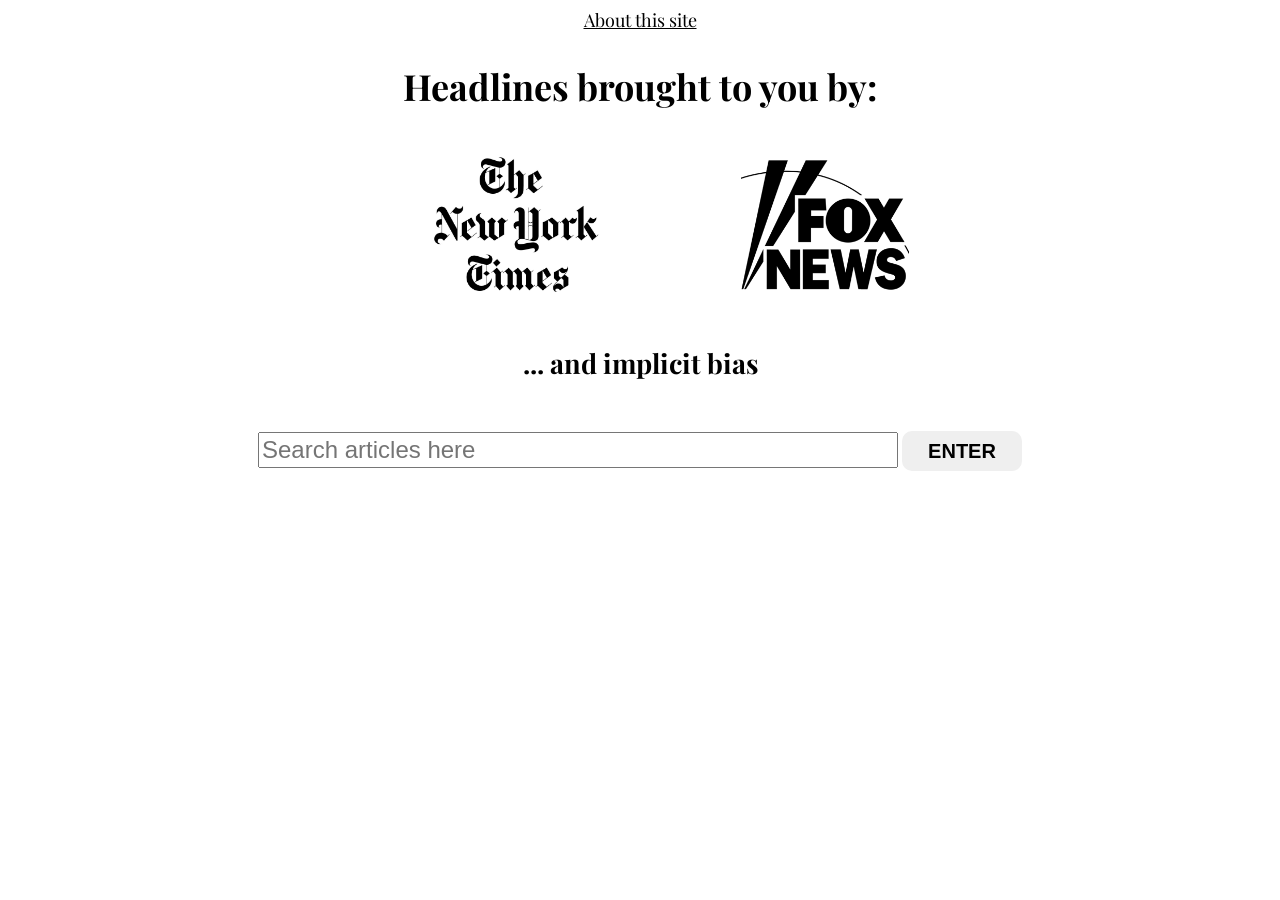
==== index.html @ d92c0865 "Initial commit: NYT vs Fox News headline comparison - Side-by-side comparison of NYT and Fox News ar" ====
<!DOCTYPE html>
<html>
	<head>
		<meta charset="utf-8"/>
		<meta name="viewport" content="width=device-width">
		<title>Headlines</title>
		<link href="https://fonts.googleapis.com/css?family=Playfair+Display" rel="stylesheet">
		<link rel="stylesheet" type="text/css" href="style.css?v=3"/>
		<A HREF= "about.html"> About this site </A>
	</head>
	
	<body>

	<h1> Headlines brought to you by: </h1>
	<div class="logo-container">
		<div class="nytlogos">
			<img src="nyt.png" id="nytlogo">
		</div>
		<div class="foxlogos">
			<img src="foxnews.png" id="foxlogo">
		</div>
	</div>
	<div>
	<h2 id="ib">... and implicit bias </h2>
	</div>
	<div class='form'>
	<input type="centras" id="searchInput" type="text" placeholder="Search articles here" align="center" >
	<button class="aButton" id="search" data-apiTerm="cars">ENTER</button>
	</div>

		<div>
		<h1 id="searchTerm"></h1>
		<div id="resultsTarget">
			<p id="resultParagraph">
			</p>
		</div>
		</div>
		<div id="wrap">
			<div class="left"> </div>

			<div class="right"> </div>
		</div>

		<script src="https://code.jquery.com/jquery-2.0.3.min.js"></script>
		<script src="scripts.js?v=3"></script>
	</body>
</html>
---- style.css ----
html{
	margin: 0;
	padding: 0;
	background-color: white;
	font-family: 'Baskerville', 'Playfair Display', sans-serif;
	font-size: 18px;
	text-align: center;
}

h1{
	margin-top: 30px;
}



a{
	color:black;
	
}

a:hover{
	box-shadow: 0 4px 7px rgba(0,0,0,0.3);
	top: -2px;
}

#searchTerm{
	width: 30%;
	text-align: center;
	margin: 5px auto;
}

#wrap{
	display: flex;
	width: 90%;
	max-width: 800px;
	margin: 0 auto;
}

.logo-container{
	display: flex;
	align-items: center;
	justify-content: center;
	gap: 60px;
	margin: 40px auto;
	max-width: 900px;
}

.nytlogos{
	flex: 1;
	text-align: right;
}

.foxlogos{
	flex: 1;
	text-align: left;
}

#nytlogo, #foxlogo{
	height: 150px;
	width: auto;
}

#ib{
	text-align: center;
	margin: 40px auto;
	width: 100%;
	clear: both;
}

.left{
	width:50%;
	height:100%;
	float:left;
	
}

.left a{
	display: block;
	text-decoration: none;
	padding: 5px 10px;
	border-radius: 8px;
	margin: 6.5px;
	box-shadow: 0 1.4px 3px rgba(0,0,0,0.25);
	transition: 0.3s all;
	position: relative;
	color:white;
	background-color: #394bef;
}

.left a:hover{
	background-color: #3141d6;
}

.right{
	width:50%;
	height:100%;
	float:right;
}

.right a{
	display: block;
	text-decoration: none;
	padding: 5px 10px;
	border-radius: 8px;
	margin: 6.5px;
	box-shadow: 0 1.4px 3px rgba(0,0,0,0.25);
	transition: 0.3s all;
	position: relative;
	color:white;
	background-color: #ed3b44;
}

.right a:hover{
	background-color: #cc2e49;
}

.about a{ 
 }


input{
	font-size: 24px;
	line-height: 30px;
	height: 30px;
	align-items: center;
	width: 50%

}

.form{
	margin: 30px auto;
}

button{
	text-align: center;
	font-weight: bold;
	font-size: 20px;
	height: 40px;
	width: 120px;
	margin-top: 10px;
	border: 2px none;
	border-radius: 10px;
}

button:hover{
	background-color: rgb(76, 126, 242);
	color: white;
}
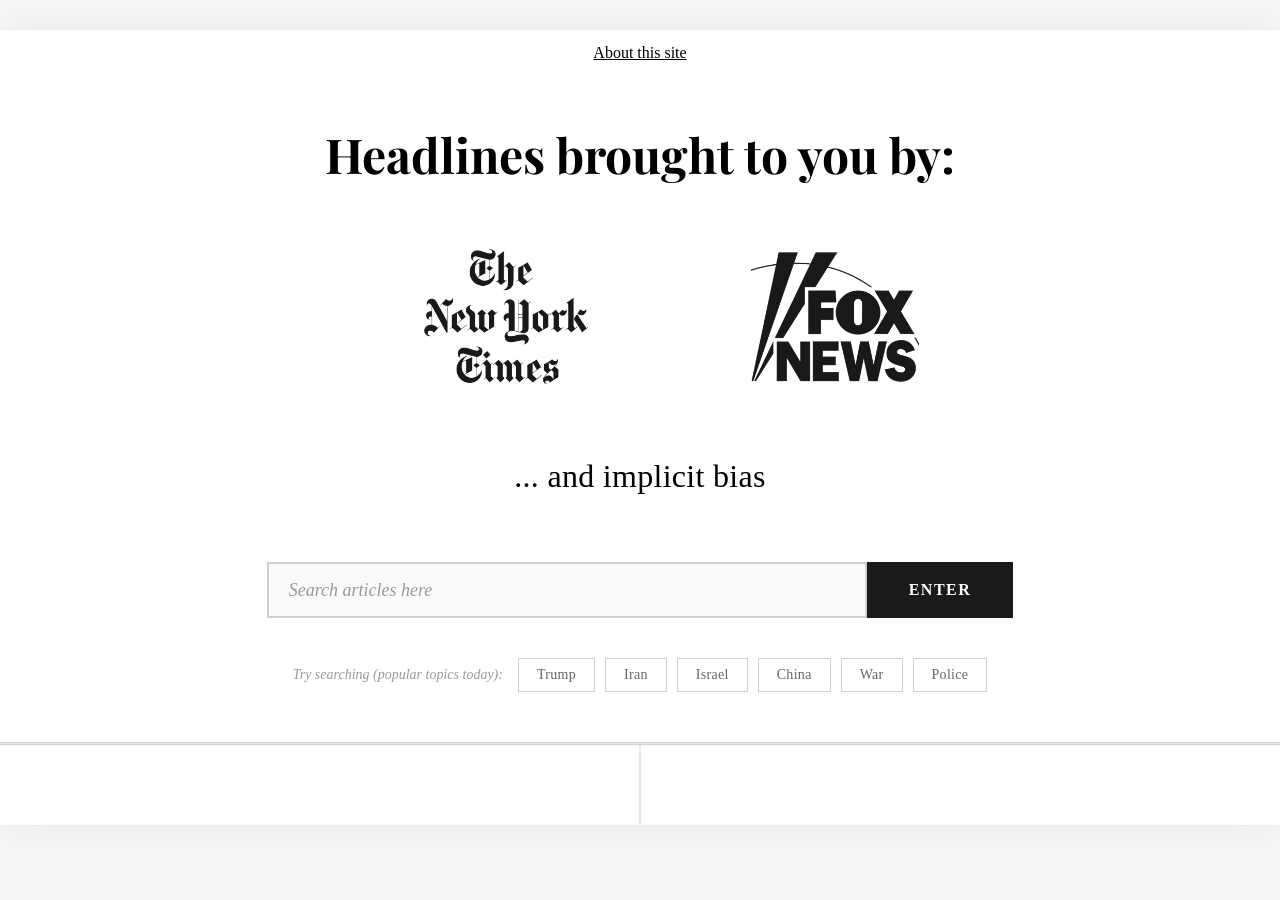
==== commit 3e0541a1: "Complete redesign with dynamic suggestions and editorial styling Features: - Dynamic suggestion pill" ====
--- a/index.html
+++ b/index.html
@@ -5,7 +5,7 @@
 		<meta name="viewport" content="width=device-width">
 		<title>Headlines</title>
 		<link href="https://fonts.googleapis.com/css?family=Playfair+Display" rel="stylesheet">
-		<link rel="stylesheet" type="text/css" href="style.css?v=3"/>
+		<link rel="stylesheet" type="text/css" href="style.css?v=17"/>
 		<A HREF= "about.html"> About this site </A>
 	</head>
 	
@@ -28,6 +28,10 @@
 	<button class="aButton" id="search" data-apiTerm="cars">ENTER</button>
 	</div>
 
+	<div class="suggestions">
+		<span class="suggestion-label">Try searching <span style="font-weight: 400;">(popular topics today)</span>: <span style="font-style: italic; color: #ccc;">loading...</span></span>
+	</div>
+
 		<div>
 		<h1 id="searchTerm"></h1>
 		<div id="resultsTarget">
@@ -42,6 +46,6 @@
 		</div>
 
 		<script src="https://code.jquery.com/jquery-2.0.3.min.js"></script>
-		<script src="scripts.js?v=3"></script>
+		<script src="scripts.js?v=13"></script>
 	</body>
 </html>
--- a/style.css
+++ b/style.css
@@ -1,48 +1,57 @@
-html{
+* {
 	margin: 0;
 	padding: 0;
-	background-color: white;
-	font-family: 'Baskerville', 'Playfair Display', sans-serif;
+	box-sizing: border-box;
+}
+
+html{
+	background-color: #f8f8f8;
+	font-family: 'Georgia', 'Times New Roman', serif;
 	font-size: 18px;
-	text-align: center;
-}
-
+	line-height: 1.6;
+	color: #1a1a1a;
+}
+
+body {
+	max-width: 1400px;
+	margin: 0 auto;
+	background-color: white;
+	box-shadow: 0 0 40px rgba(0,0,0,0.08);
+}
+
+/* Header Section */
 h1{
-	margin-top: 30px;
-}
-
-
-
-a{
-	color:black;
-	
-}
-
-a:hover{
-	box-shadow: 0 4px 7px rgba(0,0,0,0.3);
-	top: -2px;
-}
-
-#searchTerm{
-	width: 30%;
-	text-align: center;
-	margin: 5px auto;
-}
-
-#wrap{
-	display: flex;
-	width: 90%;
-	max-width: 800px;
-	margin: 0 auto;
-}
-
+	font-family: 'Playfair Display', 'Georgia', serif;
+	font-size: 48px;
+	font-weight: 700;
+	margin: 40px 0 50px 0;
+	text-align: center;
+	color: #000;
+}
+
+h2 {
+	font-family: 'Georgia', serif;
+	font-weight: 400;
+}
+
+#ib{
+	font-family: 'Georgia', serif;
+	font-size: 32px;
+	font-weight: 400;
+	text-align: center;
+	margin: 50px auto 60px auto;
+	color: #000;
+	letter-spacing: 0.3px;
+}
+
+/* Logo Section */
 .logo-container{
 	display: flex;
 	align-items: center;
 	justify-content: center;
-	gap: 60px;
-	margin: 40px auto;
-	max-width: 900px;
+	gap: 80px;
+	margin: 50px auto 40px auto;
+	padding: 0;
 }
 
 .nytlogos{
@@ -58,91 +67,365 @@
 #nytlogo, #foxlogo{
 	height: 150px;
 	width: auto;
-}
-
-#ib{
-	text-align: center;
-	margin: 40px auto;
+	opacity: 0.9;
+	transition: opacity 0.3s ease;
+}
+
+#nytlogo:hover, #foxlogo:hover {
+	opacity: 1;
+}
+
+/* About Link */
+a[href="about.html"] {
+	display: block;
+	text-align: center;
+	font-family: 'Georgia', serif;
+	font-size: 16px;
+	color: #000;
+	text-decoration: underline;
+	margin: 30px 0 0 0;
+	padding: 10px 0;
+}
+
+a[href="about.html"]:hover {
+	color: #333;
+}
+
+/* Search Form */
+.form{
+	margin: 50px auto 60px auto;
+	text-align: center;
+	padding: 0 40px;
+	display: flex;
+	align-items: center;
+	justify-content: center;
+	gap: 0;
+}
+
+input{
+	font-family: 'Georgia', serif;
+	font-size: 18px;
+	line-height: 1.5;
+	padding: 15px 20px;
+	height: 56px;
 	width: 100%;
-	clear: both;
+	max-width: 600px;
+	border: 2px solid #d0d0d0;
+	border-radius: 0;
+	background-color: #fafafa;
+	transition: all 0.3s ease;
+	box-sizing: border-box;
+}
+
+input:focus {
+	outline: none;
+	border-color: #666;
+	background-color: white;
+}
+
+input::placeholder {
+	color: #999;
+	font-style: italic;
+}
+
+button{
+	font-family: 'Georgia', serif;
+	font-size: 16px;
+	font-weight: 600;
+	text-transform: uppercase;
+	letter-spacing: 1.5px;
+	padding: 0 40px;
+	height: 56px;
+	margin: 0;
+	background-color: #1a1a1a;
+	color: white;
+	border: 2px solid #1a1a1a;
+	cursor: pointer;
+	transition: all 0.3s ease;
+	white-space: nowrap;
+	box-sizing: border-box;
+}
+
+button:hover{
+	background-color: white;
+	color: #1a1a1a;
+}
+
+/* Suggestion Pills */
+.suggestions {
+	text-align: center;
+	margin: -20px auto 40px auto;
+	padding: 0 40px;
+	display: flex;
+	flex-wrap: wrap;
+	align-items: center;
+	justify-content: center;
+	gap: 10px;
+}
+
+.suggestion-label {
+	font-family: 'Georgia', serif;
+	font-size: 14px;
+	color: #999;
+	font-style: italic;
+	margin-right: 5px;
+}
+
+.suggestion-pill {
+	font-family: 'Georgia', serif;
+	font-size: 14px;
+	font-weight: 400;
+	padding: 8px 18px;
+	height: auto;
+	background-color: white;
+	color: #666;
+	border: 1px solid #d0d0d0;
+	cursor: pointer;
+	transition: all 0.3s ease;
+	text-transform: capitalize;
+	letter-spacing: 0.3px;
+}
+
+.suggestion-pill:hover {
+	background-color: #f5f5f5;
+	color: #1a1a1a;
+	border-color: #999;
+}
+
+/* Article Columns */
+#wrap{
+	display: flex;
+	gap: 2px;
+	max-width: 1400px;
+	margin: 0 auto;
+	background-color: #e8e8e8;
+	border-top: 3px double #d0d0d0;
 }
 
 .left{
-	width:50%;
-	height:100%;
-	float:left;
-	
-}
-
-.left a{
+	width: 50%;
+	padding: 40px;
+	background-color: white;
+	transition: background-color 0.3s ease;
+}
+
+.left.has-articles{
+	background-color: #f0f4ff;
+}
+
+.right{
+	width: 50%;
+	padding: 40px;
+	background-color: white;
+	transition: background-color 0.3s ease;
+}
+
+.right.has-articles{
+	background-color: #fff0f0;
+}
+
+.left a, .right a{
 	display: block;
 	text-decoration: none;
-	padding: 5px 10px;
-	border-radius: 8px;
-	margin: 6.5px;
-	box-shadow: 0 1.4px 3px rgba(0,0,0,0.25);
-	transition: 0.3s all;
+	padding: 20px 0;
+	border-bottom: 1px solid #e8e8e8;
+	color: #1a1a1a;
+	font-family: 'Georgia', serif;
+	font-size: 17px;
+	line-height: 1.5;
+	transition: all 0.3s ease;
 	position: relative;
-	color:white;
-	background-color: #394bef;
-}
-
-.left a:hover{
-	background-color: #3141d6;
-}
-
-.right{
-	width:50%;
-	height:100%;
-	float:right;
-}
-
-.right a{
-	display: block;
-	text-decoration: none;
-	padding: 5px 10px;
-	border-radius: 8px;
-	margin: 6.5px;
-	box-shadow: 0 1.4px 3px rgba(0,0,0,0.25);
-	transition: 0.3s all;
-	position: relative;
-	color:white;
-	background-color: #ed3b44;
-}
-
-.right a:hover{
-	background-color: #cc2e49;
-}
-
-.about a{ 
- }
-
-
-input{
-	font-size: 24px;
-	line-height: 30px;
-	height: 30px;
-	align-items: center;
-	width: 50%
-
-}
-
-.form{
-	margin: 30px auto;
-}
-
-button{
-	text-align: center;
-	font-weight: bold;
-	font-size: 20px;
-	height: 40px;
-	width: 120px;
-	margin-top: 10px;
-	border: 2px none;
-	border-radius: 10px;
-}
-
-button:hover{
-	background-color: rgb(76, 126, 242);
-	color: white;
-}
+}
+
+.left a::before {
+	content: '';
+	position: absolute;
+	left: -40px;
+	top: 50%;
+	transform: translateY(-50%);
+	width: 4px;
+	height: 0;
+	background-color: #4169e1;
+	transition: height 0.3s ease;
+}
+
+.right a::before {
+	content: '';
+	position: absolute;
+	left: -40px;
+	top: 50%;
+	transform: translateY(-50%);
+	width: 4px;
+	height: 0;
+	background-color: #dc3545;
+	transition: height 0.3s ease;
+}
+
+.left a:hover, .right a:hover{
+	padding-left: 15px;
+	color: #333;
+}
+
+.left a:hover::before {
+	height: 100%;
+}
+
+.right a:hover::before {
+	height: 100%;
+}
+
+.left a:first-of-type, .right a:first-of-type {
+	padding-top: 0;
+}
+
+/* Messages */
+.left p, .right p {
+	font-style: italic;
+	color: #999;
+	padding: 40px 0;
+	text-align: center;
+}
+
+/* Mobile Responsive Styles */
+@media only screen and (max-width: 768px) {
+	html{
+		font-size: 16px;
+	}
+
+	body {
+		box-shadow: none;
+	}
+
+	h1{
+		font-size: 32px;
+		margin: 30px 20px 30px 20px;
+		font-weight: 700;
+	}
+
+	#ib{
+		font-size: 24px;
+		margin: 30px 20px 40px 20px;
+	}
+
+	.logo-container{
+		flex-direction: column;
+		gap: 30px;
+		margin: 30px 20px;
+		padding: 20px 0;
+	}
+
+	.nytlogos, .foxlogos{
+		text-align: center;
+		width: 100%;
+	}
+
+	#nytlogo, #foxlogo{
+		height: 100px;
+		max-width: 90%;
+	}
+
+	a[href="about.html"] {
+		display: block;
+		text-align: center;
+		margin: 20px 0;
+		font-size: 14px;
+	}
+
+	.form{
+		margin: 30px 20px 40px 20px;
+		padding: 0;
+		flex-direction: column;
+		gap: 15px;
+	}
+
+	input{
+		width: 100%;
+		font-size: 16px;
+		padding: 12px 15px;
+		height: 48px;
+	}
+
+	button{
+		width: 100%;
+		max-width: 300px;
+		font-size: 14px;
+		height: 48px;
+		padding: 0 30px;
+	}
+
+	.suggestions {
+		margin: -10px 20px 30px 20px;
+		padding: 0 10px;
+		gap: 8px;
+	}
+
+	.suggestion-label {
+		width: 100%;
+		margin-bottom: 5px;
+		font-size: 13px;
+	}
+
+	.suggestion-pill {
+		font-size: 13px;
+		padding: 6px 14px;
+	}
+
+	#wrap{
+		flex-direction: column;
+		gap: 0;
+		border-top: 2px solid #e8e8e8;
+	}
+
+	.left{
+		width: 100%;
+		padding: 30px 20px;
+		border-bottom: 2px solid #e8e8e8;
+		background-color: white;
+	}
+
+	.left.has-articles{
+		background-color: #f0f4ff;
+	}
+
+	.right{
+		width: 100%;
+		padding: 30px 20px;
+		border-bottom: 2px solid #e8e8e8;
+		background-color: white;
+	}
+
+	.right.has-articles{
+		background-color: #fff0f0;
+	}
+
+	.left a::before, .right a::before {
+		left: -20px;
+	}
+
+	.left a, .right a{
+		font-size: 16px;
+		padding: 16px 0;
+	}
+}
+
+@media only screen and (max-width: 480px) {
+	h1{
+		font-size: 22px;
+	}
+
+	#ib{
+		font-size: 20px;
+	}
+
+	#nytlogo, #foxlogo{
+		height: 80px;
+	}
+
+	.left, .right{
+		padding: 25px 15px;
+	}
+
+	.left a, .right a{
+		font-size: 15px;
+	}
+}
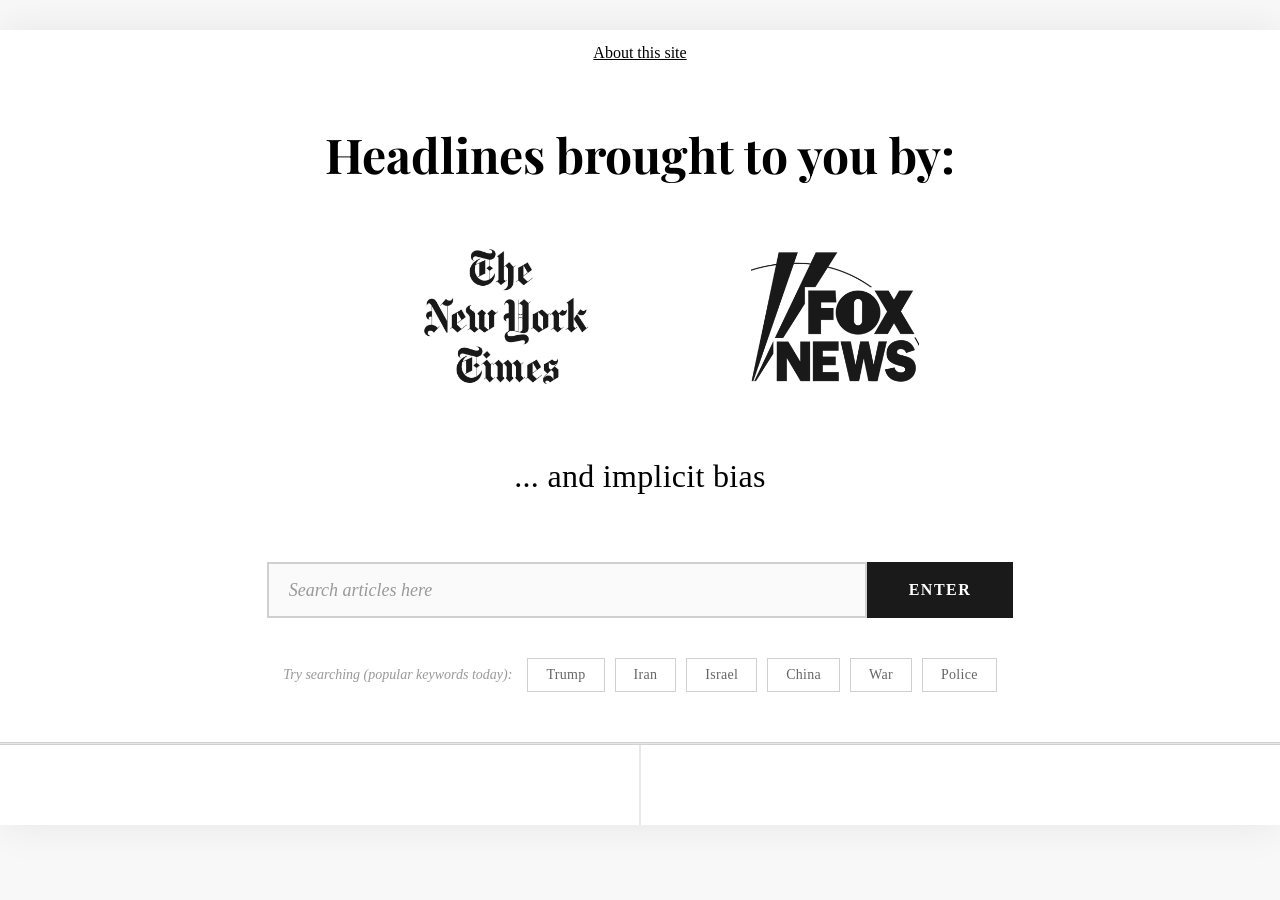
==== commit 422c4f49: "Change 'popular topics today' to 'popular keywords today'" ====
--- a/index.html
+++ b/index.html
@@ -29,7 +29,7 @@
 	</div>
 
 	<div class="suggestions">
-		<span class="suggestion-label">Try searching <span style="font-weight: 400;">(popular topics today)</span>: <span style="font-style: italic; color: #ccc;">loading...</span></span>
+		<span class="suggestion-label">Try searching <span style="font-weight: 400;">(popular keywords today)</span>: <span style="font-style: italic; color: #ccc;">loading...</span></span>
 	</div>
 
 		<div>
@@ -46,6 +46,6 @@
 		</div>
 
 		<script src="https://code.jquery.com/jquery-2.0.3.min.js"></script>
-		<script src="scripts.js?v=13"></script>
+		<script src="scripts.js?v=14"></script>
 	</body>
 </html>
